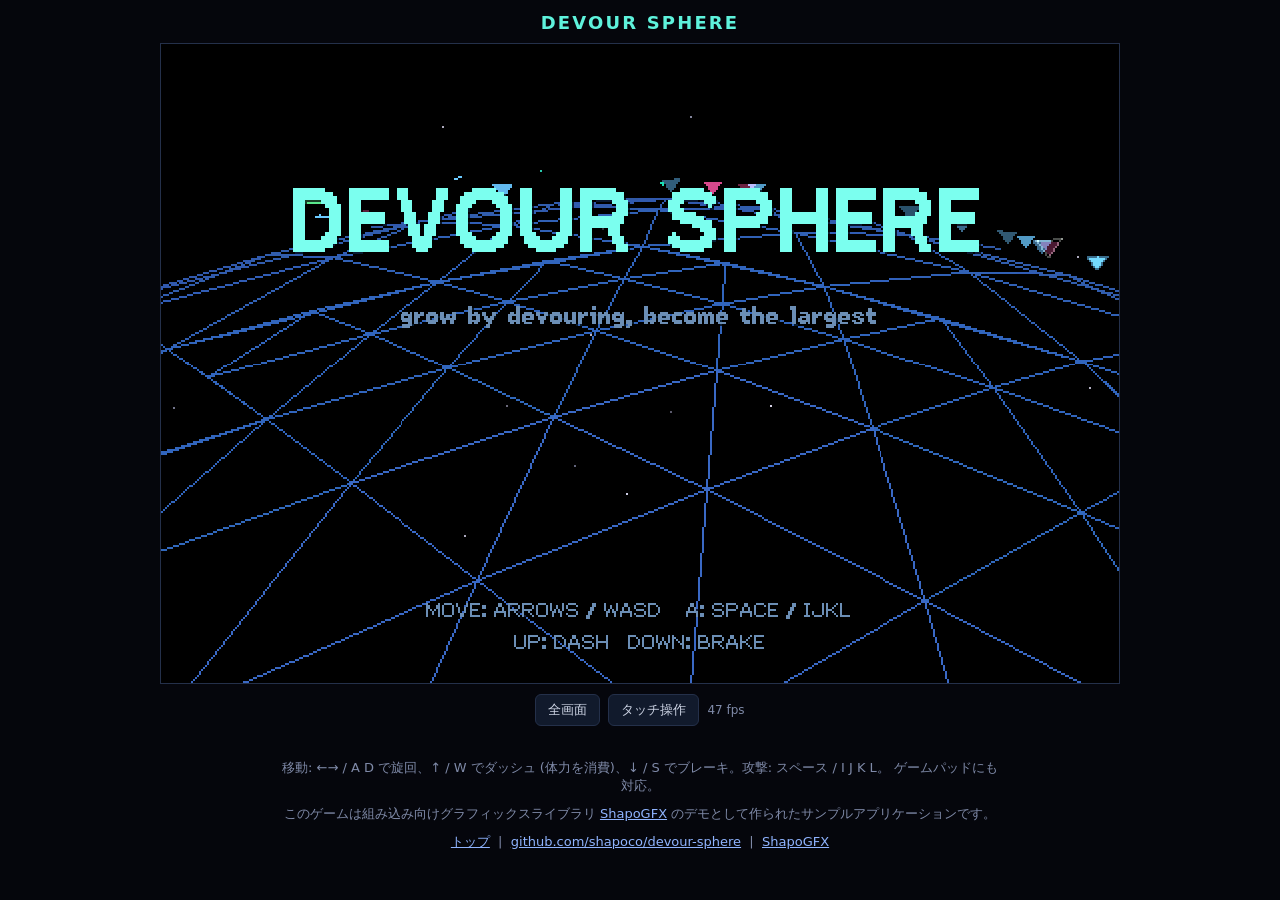
==== docs/play/index.html @ 4bf981f8 "Pick the frame buffer size from the URL: #screen=WxH The renderer already took the size; what was fi" ====
<!DOCTYPE html>
<html lang="ja">
<head>
<meta charset="utf-8">
<meta name="viewport" content="width=device-width, initial-scale=1, viewport-fit=cover">

<!-- Google tag (gtag.js) -->
<script async src="https://www.googletagmanager.com/gtag/js?id=G-KJ53WNQ22G"></script>
<script>
  window.dataLayer = window.dataLayer || [];
  function gtag(){dataLayer.push(arguments);}
  gtag('js', new Date());
  gtag('config', 'G-KJ53WNQ22G');
</script>

<title>Devour Sphere</title>
<meta name="theme-color" content="#05060c">
<meta name="mobile-web-app-capable" content="yes">
<meta name="apple-mobile-web-app-capable" content="yes">
<meta name="apple-mobile-web-app-status-bar-style" content="black">
<meta name="apple-mobile-web-app-title" content="Devour Sphere">
<link rel="manifest" href="manifest.json">
<link rel="apple-touch-icon" href="icon-192.png">
<link rel="stylesheet" href="../style.css">
<style>
  /* Game screen: 480x320 pixels by default (#screen=WxH in the URL picks
     another size, and play.js then overwrites the three variables below);
     scaled up but never wider than the viewport, and the aspect ratio is
     fixed so narrow screens shrink it uniformly. */
  #game {
    --aspect: 480 / 320;
    --aspect-num: 1.5;
    --game-max: 960px;
    width: min(var(--game-max), 100%);
    aspect-ratio: var(--aspect);
    position: relative;
    background: #000;
    border: 1px solid var(--line);
    box-sizing: border-box;
  }
  #screen {
    display: block;
    width: 100%;
    height: 100%;
    image-rendering: pixelated;
    image-rendering: crisp-edges;
    touch-action: none;
    user-select: none;
    -webkit-user-select: none;
  }
  #stage {
    width: 100%;
    display: flex;
    flex-direction: column;
    align-items: center;
    gap: 10px;
  }
  #stage:fullscreen {
    background: #000;
    justify-content: center;
  }
  /* In fullscreen keep the whole stage (screen + pad) visible (desktop) */
  body.touch:not(.mobile) #stage:fullscreen #game { width: min(100%, calc((100vh - 190px) * var(--aspect-num))); }
  body:not(.touch) #stage:fullscreen #game { width: min(100%, calc(100vh * var(--aspect-num))); }
  #toolbar {
    display: flex;
    gap: 8px;
    align-items: center;
    flex-wrap: wrap;
    justify-content: center;
  }
  /* Virtual game pad (touch devices) */
  #pad {
    display: none;
    width: min(960px, 100%);
    justify-content: space-between;
    align-items: center;
    padding: 4px 8px;
    box-sizing: border-box;
    touch-action: none;
    user-select: none;
    -webkit-user-select: none;
  }
  body.touch #pad { display: flex; }
  #dpad {
    width: 150px;
    height: 150px;
    border-radius: 50%;
    background: radial-gradient(circle, #16203a 0 30%, #0c1222 31% 100%);
    border: 1px solid var(--line);
    position: relative;
    touch-action: none;
  }
  #dpad::before, #dpad::after {
    content: "";
    position: absolute;
    background: #24304a;
    border-radius: 6px;
  }
  #dpad::before { left: 50%; top: 10px; width: 30px; height: 130px; margin-left: -15px; }
  #dpad::after { top: 50%; left: 10px; width: 130px; height: 30px; margin-top: -15px; }
  #dpad .knob {
    position: absolute;
    width: 46px;
    height: 46px;
    border-radius: 50%;
    background: #3a4a70;
    left: 50%;
    top: 50%;
    margin: -23px 0 0 -23px;
    pointer-events: none;
    z-index: 1;
  }
  #abtn {
    width: 96px;
    height: 96px;
    border-radius: 50%;
    background: #3a1d24;
    border: 2px solid #b0405a;
    color: #ffd0d8;
    font-size: 28px;
    font-weight: bold;
    display: flex;
    align-items: center;
    justify-content: center;
    touch-action: none;
  }
  #abtn.down { background: #b0405a; }
  #dpad.down { border-color: var(--accent); }

  /* --- Phone layout: the page becomes the game console ------------------
     Portrait: screen on top, pad below. Landscape: the screen fills the
     viewport height and the pad is overlaid on it. Applied by play.js
     (body.mobile) on coarse-pointer devices with a small screen. */
  body.mobile {
    position: fixed;
    inset: 0;
    margin: 0;
    padding: 0;
    height: 100dvh;
    overflow: hidden;
    background: #000;
    touch-action: none;
  }
  body.mobile h1, body.mobile #toolbar, body.mobile .help, body.mobile footer { display: none; }
  body.mobile #status {
    position: fixed;
    left: 0; right: 0; bottom: 4px;
    z-index: 5;
    pointer-events: none;
  }
  body.mobile #stage {
    position: fixed;
    inset: 0;
    width: auto;
    height: 100dvh;
    gap: 0;
    background: #000;
    justify-content: center;
    padding: env(safe-area-inset-top) env(safe-area-inset-right) env(safe-area-inset-bottom) env(safe-area-inset-left);
    box-sizing: border-box;
  }
  body.mobile #game {
    width: 100%;
    max-height: 100%;
    border: none;
  }
  body.mobile #pad {
    display: flex;
    width: 100%;
    flex: 1 1 auto;
    padding: 12px 20px;
    justify-content: space-between;
    align-items: center;
  }
  @media (orientation: landscape) {
    body.mobile #game {
      width: min(100vw, calc(100dvh * var(--aspect-num)));
      height: auto;
    }
    body.mobile #pad {
      position: absolute;
      inset: 0;
      width: auto;
      flex: none;
      padding: 0 16px 16px;
      align-items: flex-end;
      pointer-events: none;
    }
    body.mobile #dpad, body.mobile #abtn {
      pointer-events: auto;
      opacity: 0.55;
    }
  }
  /* First tap: enters fullscreen where the browser allows it */
  #tapstart {
    position: fixed;
    inset: 0;
    z-index: 10;
    display: flex;
    flex-direction: column;
    align-items: center;
    justify-content: center;
    gap: 12px;
    background: rgba(0, 0, 0, 0.7);
    color: #fff;
    font-size: 22px;
    letter-spacing: 0.2em;
    touch-action: none;
  }
  #tapstart small { font-size: 12px; letter-spacing: 0.05em; color: var(--dim); }
  #tapstart[hidden] { display: none; }
</style>
</head>
<body>
<h1>Devour Sphere</h1>
<div id="tapstart" hidden>TAP TO START<small>rotate the phone for a bigger screen</small></div>
<div id="stage">
  <div id="game"><canvas id="screen" width="480" height="320"></canvas></div>
  <div id="pad">
    <div id="dpad"><div class="knob"></div></div>
    <div id="abtn">A</div>
  </div>
</div>
<div id="toolbar">
  <button id="fullscreen" type="button">全画面</button>
  <button id="touchtoggle" type="button">タッチ操作</button>
  <span id="fps"></span>
</div>
<div id="status">Loading...</div>
<p class="help">
  移動: ←→ / A D で旋回、↑ / W でダッシュ (体力を消費)、↓ / S でブレーキ。攻撃: スペース / I J K L。
  ゲームパッドにも対応。
</p>
<p class="help">
  このゲームは組み込み向けグラフィックスライブラリ
  <a href="https://github.com/shapoco/shapo-gfx">ShapoGFX</a> のデモとして作られたサンプルアプリケーションです。
</p>
<footer>
  <a href="../">トップ</a> &nbsp;|&nbsp;
  <a href="https://github.com/shapoco/devour-sphere">github.com/shapoco/devour-sphere</a> &nbsp;|&nbsp;
  <a href="https://github.com/shapoco/shapo-gfx">ShapoGFX</a>
</footer>
<script src="play.js"></script>
<script>startDevourSphere({ wasm: 'devoursphere.wasm' });</script>
</body>
</html>
---- docs/style.css ----
/* Devour Sphere site-wide styles */
:root {
  --bg: #05060c;
  --fg: #cfd6e6;
  --dim: #7f8aa8;
  --accent: #5ef2dc;
  --line: #24304a;
}
html, body {
  margin: 0;
  background: var(--bg);
  color: var(--fg);
  font-family: system-ui, -apple-system, "Segoe UI", Roboto, sans-serif;
}
body {
  min-height: 100vh;
  display: flex;
  flex-direction: column;
  align-items: center;
  gap: 10px;
  padding: 12px 8px 24px;
  box-sizing: border-box;
}
h1 {
  font-size: 18px;
  margin: 0;
  letter-spacing: 0.12em;
  color: var(--accent);
  text-transform: uppercase;
}
a { color: #8fb4ff; }
p { margin: 0; }
.help, footer {
  font-size: 13px;
  color: var(--dim);
  text-align: center;
  max-width: 720px;
}
#status {
  font-size: 13px;
  color: #e0a0a0;
  max-width: 720px;
  min-height: 1em;
  text-align: center;
}
#fps {
  font-size: 12px;
  color: var(--dim);
  min-height: 1em;
}
button {
  background: #111a2c;
  color: var(--fg);
  border: 1px solid var(--line);
  border-radius: 6px;
  padding: 6px 12px;
  font-size: 13px;
  cursor: pointer;
}
button:hover { border-color: var(--accent); }
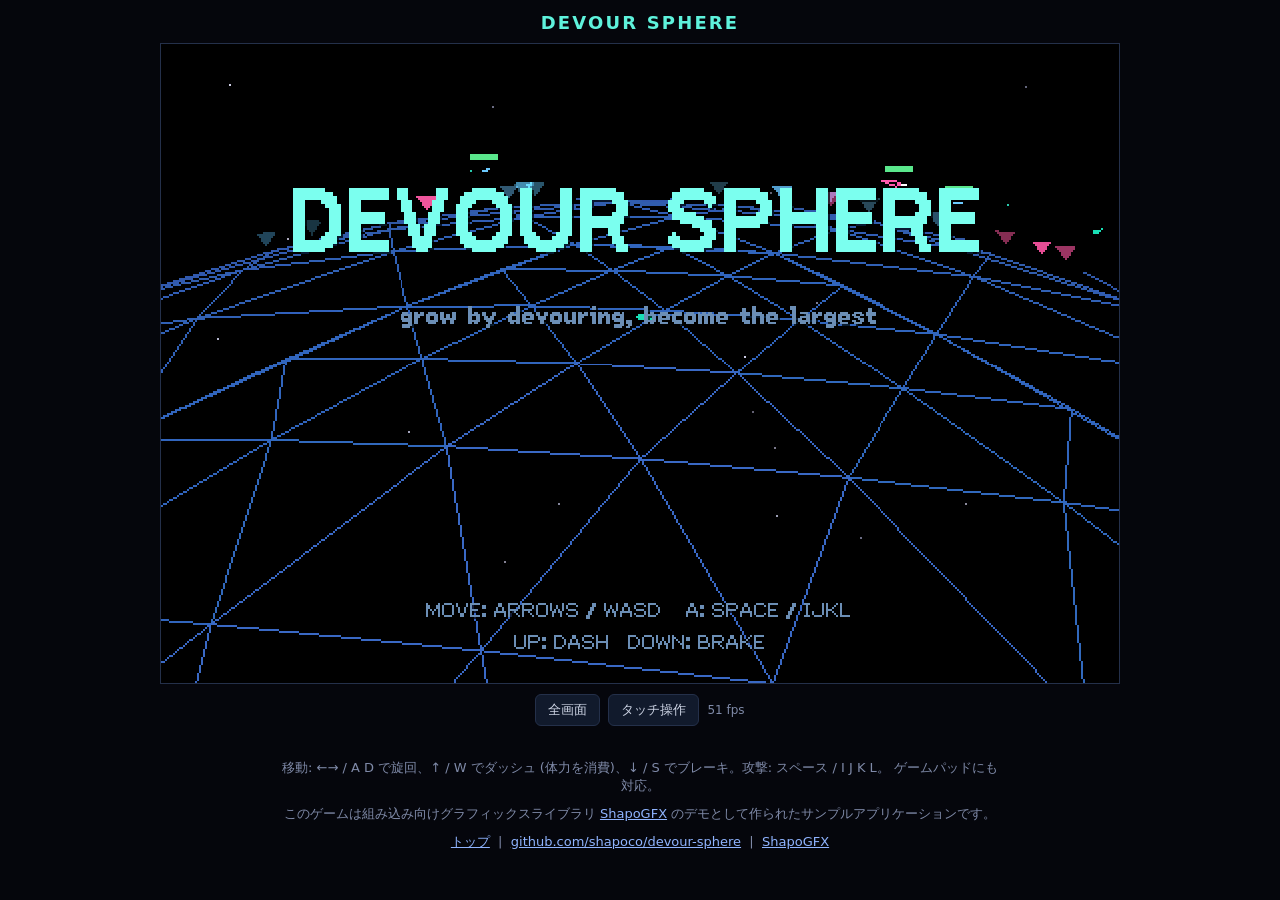
==== commit e7418f07: "The screen size is a query parameter only The fragment form bought nothing here: the size is read on" ====
--- a/docs/play/index.html
+++ b/docs/play/index.html
@@ -23,7 +23,7 @@
 <link rel="apple-touch-icon" href="icon-192.png">
 <link rel="stylesheet" href="../style.css">
 <style>
-  /* Game screen: 480x320 pixels by default (#screen=WxH in the URL picks
+  /* Game screen: 480x320 pixels by default (?screen=WxH in the URL picks
      another size, and play.js then overwrites the three variables below);
      scaled up but never wider than the viewport, and the aspect ratio is
      fixed so narrow screens shrink it uniformly. */
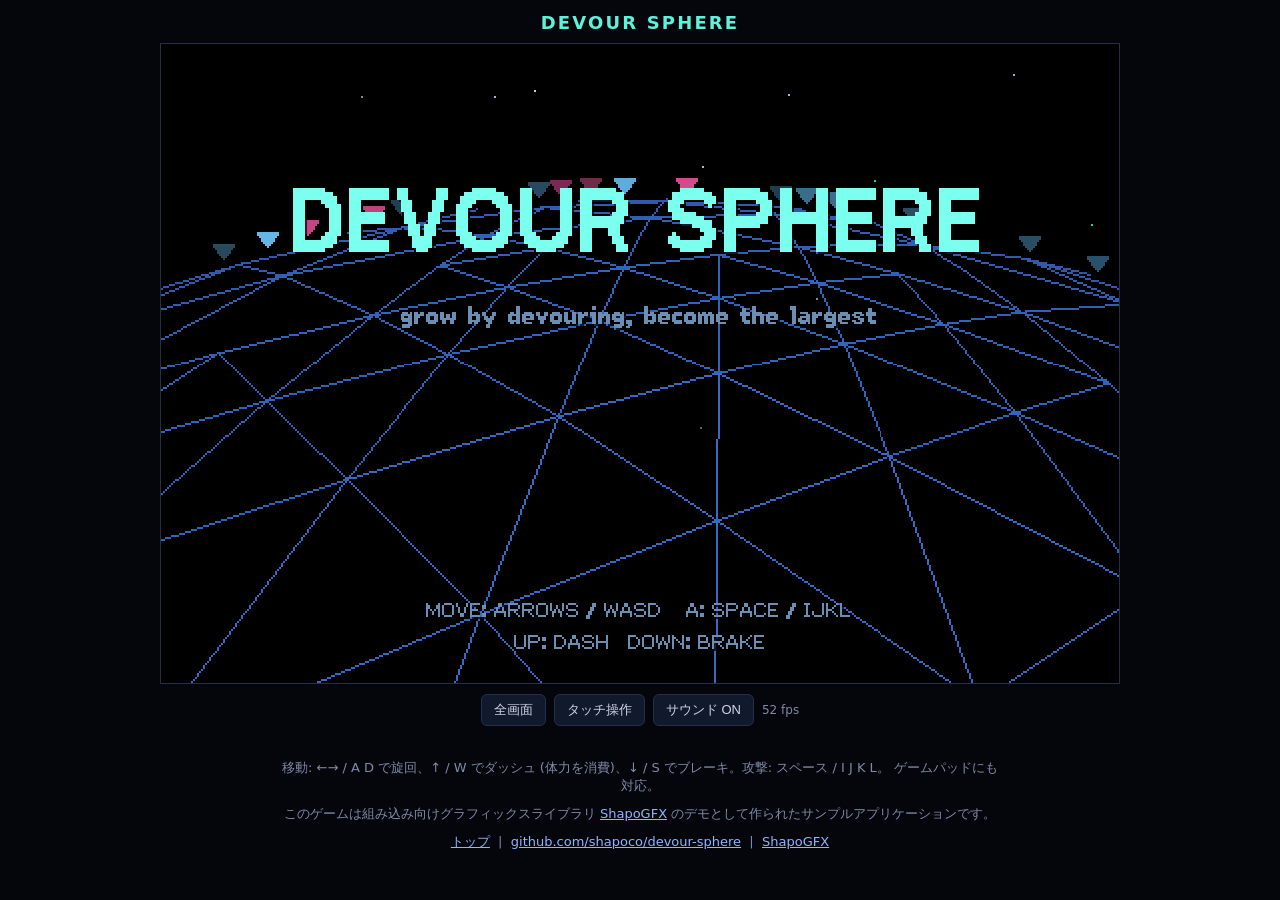
==== commit 629bde65: "Sound effects: the sim requests them per tick, the browser plays them from a PCM pack sim::Game::sou" ====
--- a/docs/play/index.html
+++ b/docs/play/index.html
@@ -225,6 +225,7 @@
 <div id="toolbar">
   <button id="fullscreen" type="button">全画面</button>
   <button id="touchtoggle" type="button">タッチ操作</button>
+  <button id="soundtoggle" type="button">サウンド ON</button>
   <span id="fps"></span>
 </div>
 <div id="status">Loading...</div>
@@ -242,6 +243,6 @@
   <a href="https://github.com/shapoco/shapo-gfx">ShapoGFX</a>
 </footer>
 <script src="play.js"></script>
-<script>startDevourSphere({ wasm: 'devoursphere.wasm' });</script>
+<script>startDevourSphere({ wasm: 'devoursphere.wasm', se: 'se.bin' });</script>
 </body>
 </html>
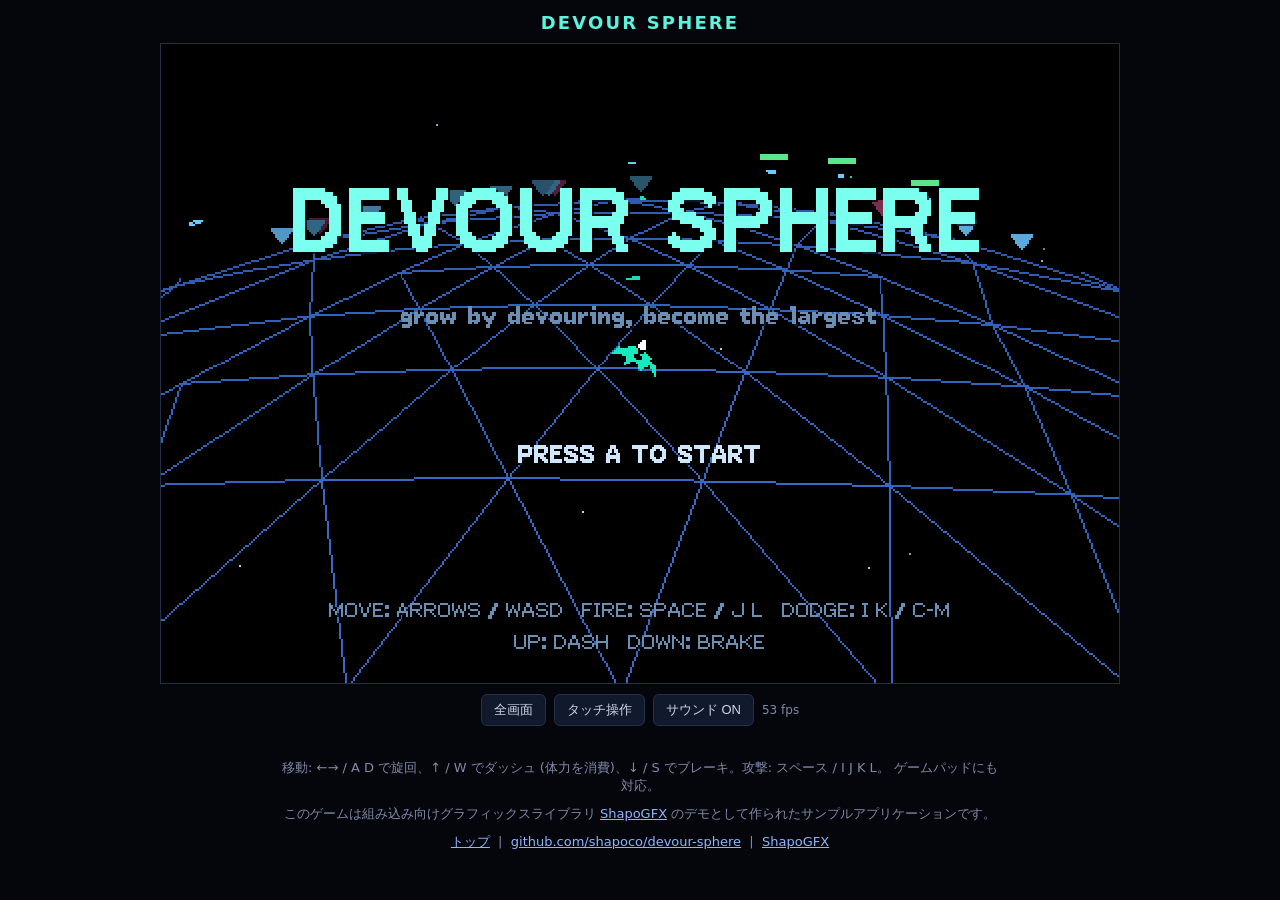
==== commit 2aeaa216: "Difficulty: AI tiers per sphere, damage clamps, weakened giants devourable, emergency dodge (B) The " ====
--- a/docs/play/index.html
+++ b/docs/play/index.html
@@ -111,7 +111,7 @@
     pointer-events: none;
     z-index: 1;
   }
-  #abtn {
+  #abtn, #bbtn {
     width: 96px;
     height: 96px;
     border-radius: 50%;
@@ -126,6 +126,19 @@
     touch-action: none;
   }
   #abtn.down { background: #b0405a; }
+  /* B (dodge): smaller, to the left of and above A */
+  #bbtn {
+    width: 72px;
+    height: 72px;
+    font-size: 22px;
+    background: #1a2438;
+    border-color: #4a80c0;
+    color: #d0e4ff;
+    margin-right: 10px;
+    align-self: flex-start;
+  }
+  #bbtn.down { background: #4a80c0; }
+  #btns { display: flex; align-items: flex-end; }
   #dpad.down { border-color: var(--accent); }
 
   /* --- Phone layout: the page becomes the game console ------------------
@@ -187,7 +200,7 @@
       align-items: flex-end;
       pointer-events: none;
     }
-    body.mobile #dpad, body.mobile #abtn {
+    body.mobile #dpad, body.mobile #btns {
       pointer-events: auto;
       opacity: 0.55;
     }
@@ -219,7 +232,7 @@
   <div id="game"><canvas id="screen" width="480" height="320"></canvas></div>
   <div id="pad">
     <div id="dpad"><div class="knob"></div></div>
-    <div id="abtn">A</div>
+    <div id="btns"><div id="bbtn">B</div><div id="abtn">A</div></div>
   </div>
 </div>
 <div id="toolbar">
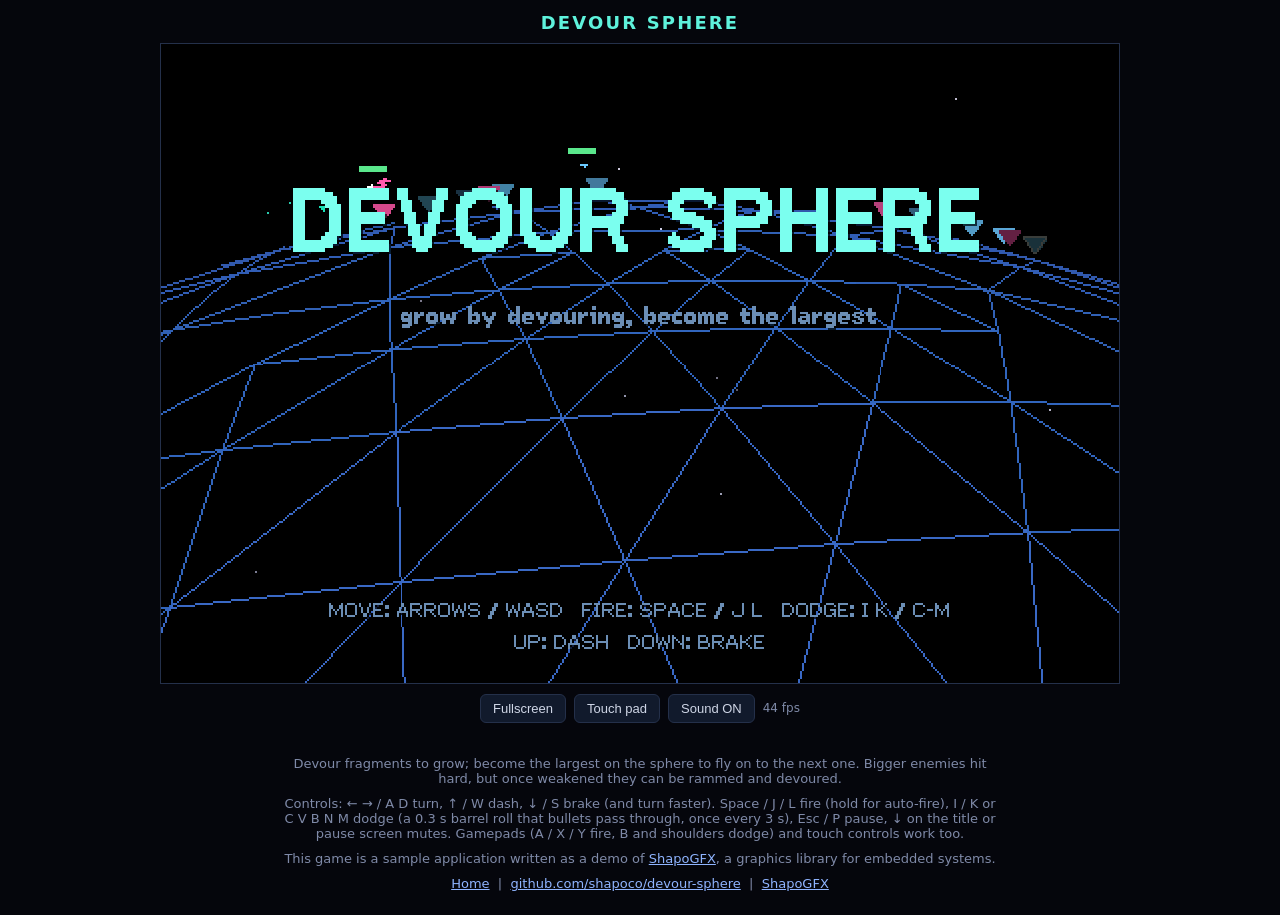
==== commit 2a4e29cf: "Difficulty tightened (the author reached Sphere 10), browser page bilingual The first pass was too s" ====
--- a/docs/play/index.html
+++ b/docs/play/index.html
@@ -13,6 +13,15 @@
   gtag('config', 'G-KJ53WNQ22G');
 </script>
 
+<script>
+  // Japanese for a Japanese browser, English otherwise: the page carries
+  // both, CSS shows one (see html.ja / html.en below)
+  (function () {
+    var ja = /^ja\b/i.test(navigator.language || '');
+    document.documentElement.lang = ja ? 'ja' : 'en';
+    document.documentElement.className += ja ? ' ja' : ' en';
+  })();
+</script>
 <title>Devour Sphere</title>
 <meta name="theme-color" content="#05060c">
 <meta name="mobile-web-app-capable" content="yes">
@@ -223,11 +232,13 @@
   }
   #tapstart small { font-size: 12px; letter-spacing: 0.05em; color: var(--dim); }
   #tapstart[hidden] { display: none; }
+  /* Language: both texts are in the markup, one is shown */
+  html.ja [lang="en"], html.en [lang="ja"] { display: none; }
 </style>
 </head>
 <body>
 <h1>Devour Sphere</h1>
-<div id="tapstart" hidden>TAP TO START<small>rotate the phone for a bigger screen</small></div>
+<div id="tapstart" hidden>TAP TO START<small lang="en">rotate the phone for a bigger screen</small><small lang="ja">横向きにすると画面が大きくなります</small></div>
 <div id="stage">
   <div id="game"><canvas id="screen" width="480" height="320"></canvas></div>
   <div id="pad">
@@ -236,22 +247,43 @@
   </div>
 </div>
 <div id="toolbar">
-  <button id="fullscreen" type="button">全画面</button>
-  <button id="touchtoggle" type="button">タッチ操作</button>
-  <button id="soundtoggle" type="button">サウンド ON</button>
+  <button id="fullscreen" type="button"><span lang="ja">全画面</span><span lang="en">Fullscreen</span></button>
+  <button id="touchtoggle" type="button"><span lang="ja">タッチ操作</span><span lang="en">Touch pad</span></button>
+  <button id="soundtoggle" type="button"><span lang="ja">サウンド ON</span><span lang="en">Sound ON</span></button>
   <span id="fps"></span>
 </div>
 <div id="status">Loading...</div>
-<p class="help">
-  移動: ←→ / A D で旋回、↑ / W でダッシュ (体力を消費)、↓ / S でブレーキ。攻撃: スペース / I J K L。
-  ゲームパッドにも対応。
-</p>
-<p class="help">
+<p class="help" lang="ja">
+  フラグメントを喰らって大きくなり、スフィアで最大の存在になれば次のスフィアへ。
+  大きな敵の弾は痛いが、弱らせれば体当たりで取り込める。
+</p>
+<p class="help" lang="en">
+  Devour fragments to grow; become the largest on the sphere to fly on to the next one.
+  Bigger enemies hit hard, but once weakened they can be rammed and devoured.
+</p>
+<p class="help" lang="ja">
+  操作: ←→ / A D で旋回、↑ / W でダッシュ、↓ / S でブレーキ (旋回が速くなる)。
+  スペース / J L で攻撃 (押したままで連射)、I K / C V B N M で緊急回避
+  (0.3 秒無敵のバレルロール、3 秒に 1 回)、Esc / P でポーズ、タイトル / ポーズ画面の ↓ でミュート。
+  ゲームパッド (A / X / Y: 攻撃、B / ショルダー: 回避) とタッチ操作にも対応。
+</p>
+<p class="help" lang="en">
+  Controls: ← → / A D turn, ↑ / W dash, ↓ / S brake (and turn faster).
+  Space / J / L fire (hold for auto-fire), I / K or C V B N M dodge
+  (a 0.3 s barrel roll that bullets pass through, once every 3 s), Esc / P pause,
+  ↓ on the title or pause screen mutes. Gamepads (A / X / Y fire, B and shoulders dodge)
+  and touch controls work too.
+</p>
+<p class="help" lang="ja">
   このゲームは組み込み向けグラフィックスライブラリ
   <a href="https://github.com/shapoco/shapo-gfx">ShapoGFX</a> のデモとして作られたサンプルアプリケーションです。
 </p>
+<p class="help" lang="en">
+  This game is a sample application written as a demo of
+  <a href="https://github.com/shapoco/shapo-gfx">ShapoGFX</a>, a graphics library for embedded systems.
+</p>
 <footer>
-  <a href="../">トップ</a> &nbsp;|&nbsp;
+  <a href="../"><span lang="ja">トップ</span><span lang="en">Home</span></a> &nbsp;|&nbsp;
   <a href="https://github.com/shapoco/devour-sphere">github.com/shapoco/devour-sphere</a> &nbsp;|&nbsp;
   <a href="https://github.com/shapoco/shapo-gfx">ShapoGFX</a>
 </footer>
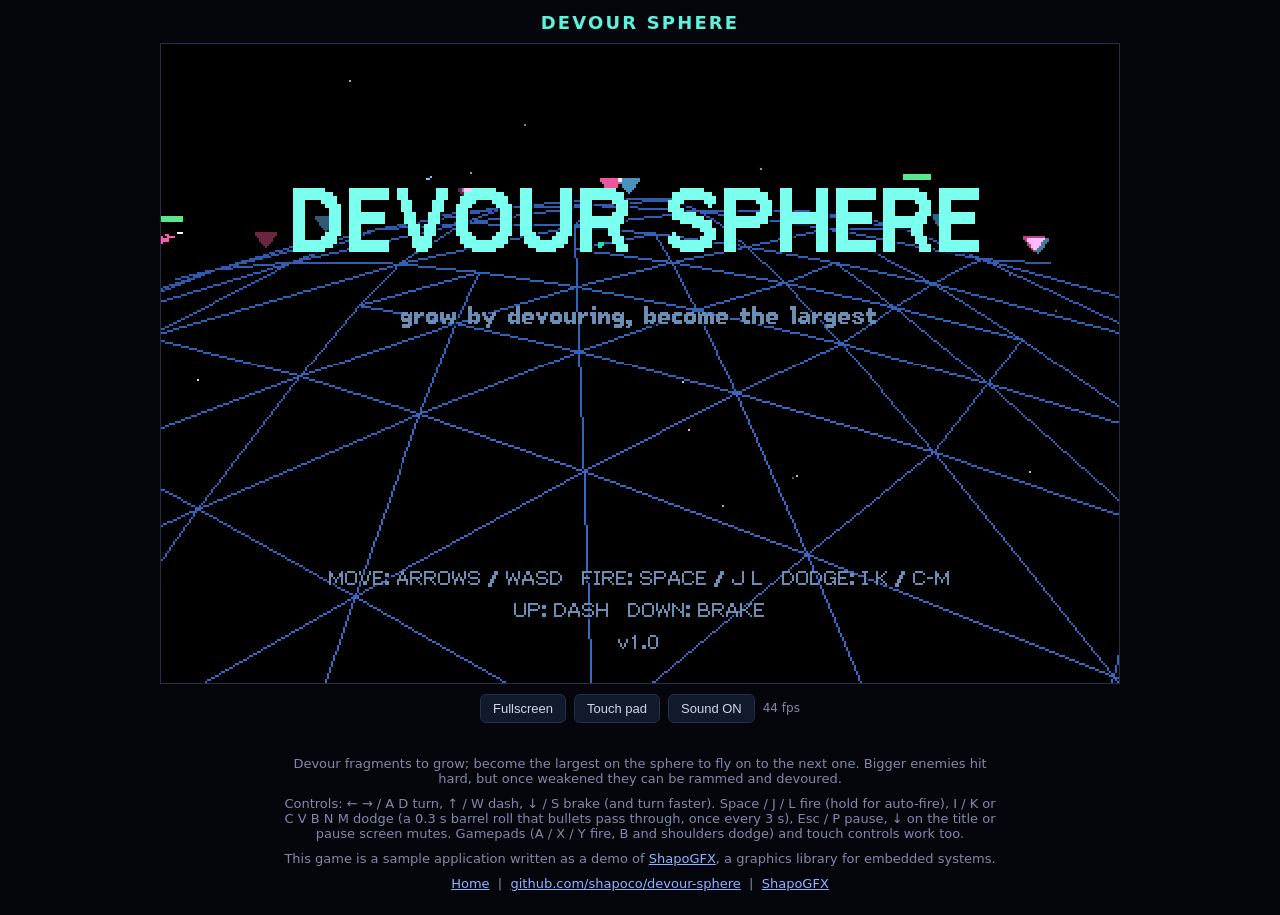
==== commit 00c76e10: "OGP image and X large card, favicon, meta description on both pages Co-Authored-By: Claude Fable 5.1" ====
--- a/docs/play/index.html
+++ b/docs/play/index.html
@@ -23,6 +23,25 @@
   })();
 </script>
 <title>Devour Sphere</title>
+<meta name="description" content="サイバー空間のエンティティとしてフラグメントを喰らい、スフィアで最大の存在を目指すシューティングゲーム。ブラウザ (WebAssembly) でそのまま遊べます。 / A shooter: devour fragments in cyberspace to become the largest being on the sphere. Plays right in the browser (WebAssembly).">
+<link rel="icon" href="../favicon.ico" sizes="16x16 32x32 48x48">
+<link rel="icon" type="image/png" sizes="512x512" href="../play/icon-512.png">
+
+<!-- OGP / X card -->
+<meta property="og:type" content="website">
+<meta property="og:site_name" content="Devour Sphere">
+<meta property="og:title" content="Devour Sphere">
+<meta property="og:description" content="サイバー空間のエンティティとしてフラグメントを喰らい、スフィアで最大の存在を目指すシューティングゲーム。ブラウザ (WebAssembly) でそのまま遊べます。 / A shooter: devour fragments in cyberspace to become the largest being on the sphere. Plays right in the browser (WebAssembly).">
+<meta property="og:url" content="https://shapoco.github.io/devour-sphere/play/">
+<meta property="og:image" content="https://shapoco.github.io/devour-sphere/image/ogp_image.png">
+<meta property="og:image:width" content="958">
+<meta property="og:image:height" content="538">
+<meta property="og:locale" content="ja_JP">
+<meta property="og:locale:alternate" content="en_US">
+<meta name="twitter:card" content="summary_large_image">
+<meta name="twitter:title" content="Devour Sphere">
+<meta name="twitter:description" content="サイバー空間のエンティティとしてフラグメントを喰らい、スフィアで最大の存在を目指すシューティングゲーム。ブラウザ (WebAssembly) でそのまま遊べます。 / A shooter: devour fragments in cyberspace to become the largest being on the sphere. Plays right in the browser (WebAssembly).">
+<meta name="twitter:image" content="https://shapoco.github.io/devour-sphere/image/ogp_image.png">
 <meta name="theme-color" content="#05060c">
 <meta name="mobile-web-app-capable" content="yes">
 <meta name="apple-mobile-web-app-capable" content="yes">
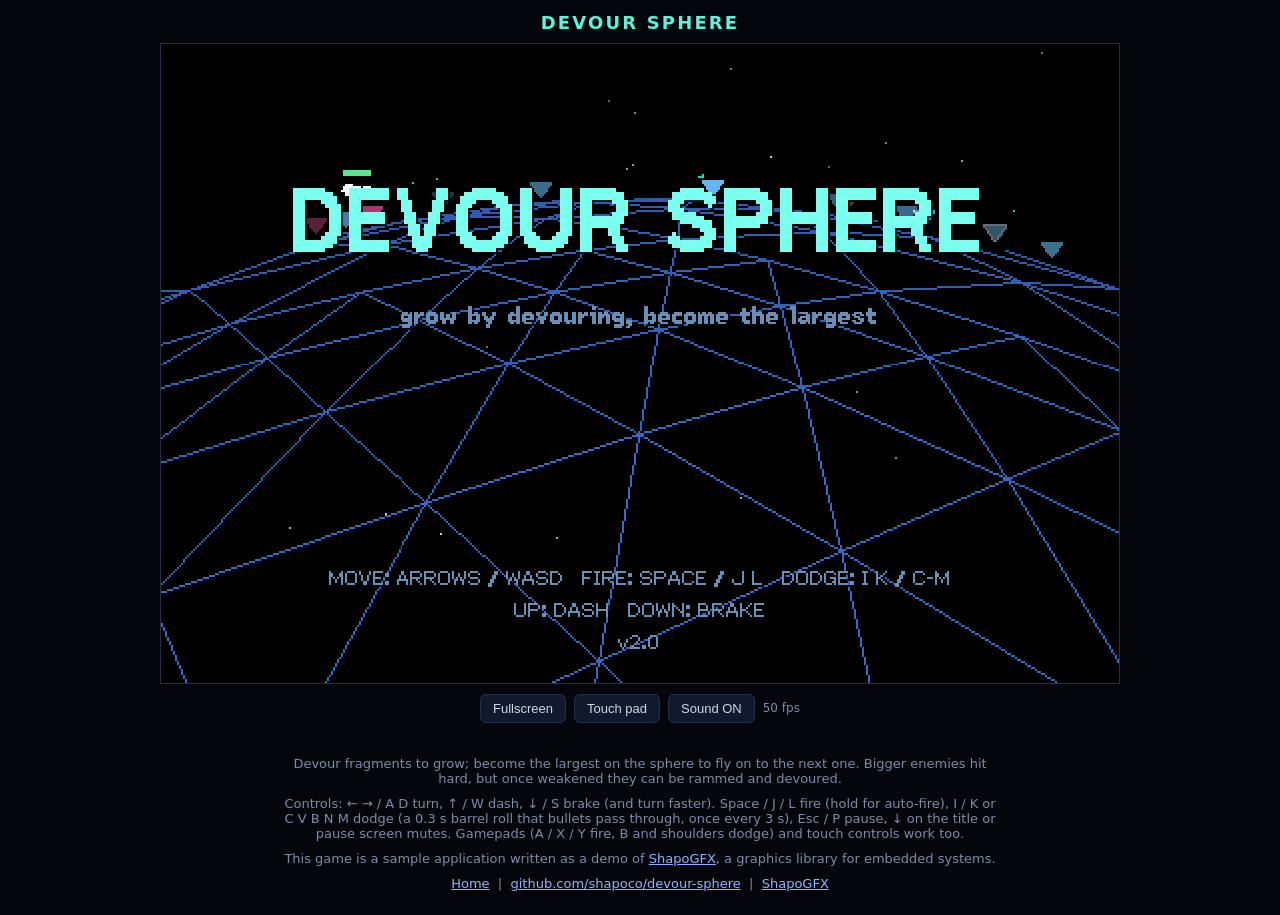
==== commit a215f602: "Rename the OGP image to ogp_image_v2.png to bust the X card cache X cached the 404 from when the fil" ====
--- a/docs/play/index.html
+++ b/docs/play/index.html
@@ -33,7 +33,7 @@
 <meta property="og:title" content="Devour Sphere">
 <meta property="og:description" content="サイバー空間のエンティティとしてフラグメントを喰らい、スフィアで最大の存在を目指すシューティングゲーム。ブラウザ (WebAssembly) でそのまま遊べます。 / A shooter: devour fragments in cyberspace to become the largest being on the sphere. Plays right in the browser (WebAssembly).">
 <meta property="og:url" content="https://shapoco.github.io/devour-sphere/play/">
-<meta property="og:image" content="https://shapoco.github.io/devour-sphere/image/ogp_image.png">
+<meta property="og:image" content="https://shapoco.github.io/devour-sphere/image/ogp_image_v2.png">
 <meta property="og:image:width" content="958">
 <meta property="og:image:height" content="538">
 <meta property="og:locale" content="ja_JP">
@@ -41,7 +41,7 @@
 <meta name="twitter:card" content="summary_large_image">
 <meta name="twitter:title" content="Devour Sphere">
 <meta name="twitter:description" content="サイバー空間のエンティティとしてフラグメントを喰らい、スフィアで最大の存在を目指すシューティングゲーム。ブラウザ (WebAssembly) でそのまま遊べます。 / A shooter: devour fragments in cyberspace to become the largest being on the sphere. Plays right in the browser (WebAssembly).">
-<meta name="twitter:image" content="https://shapoco.github.io/devour-sphere/image/ogp_image.png">
+<meta name="twitter:image" content="https://shapoco.github.io/devour-sphere/image/ogp_image_v2.png">
 <meta name="theme-color" content="#05060c">
 <meta name="mobile-web-app-capable" content="yes">
 <meta name="apple-mobile-web-app-capable" content="yes">
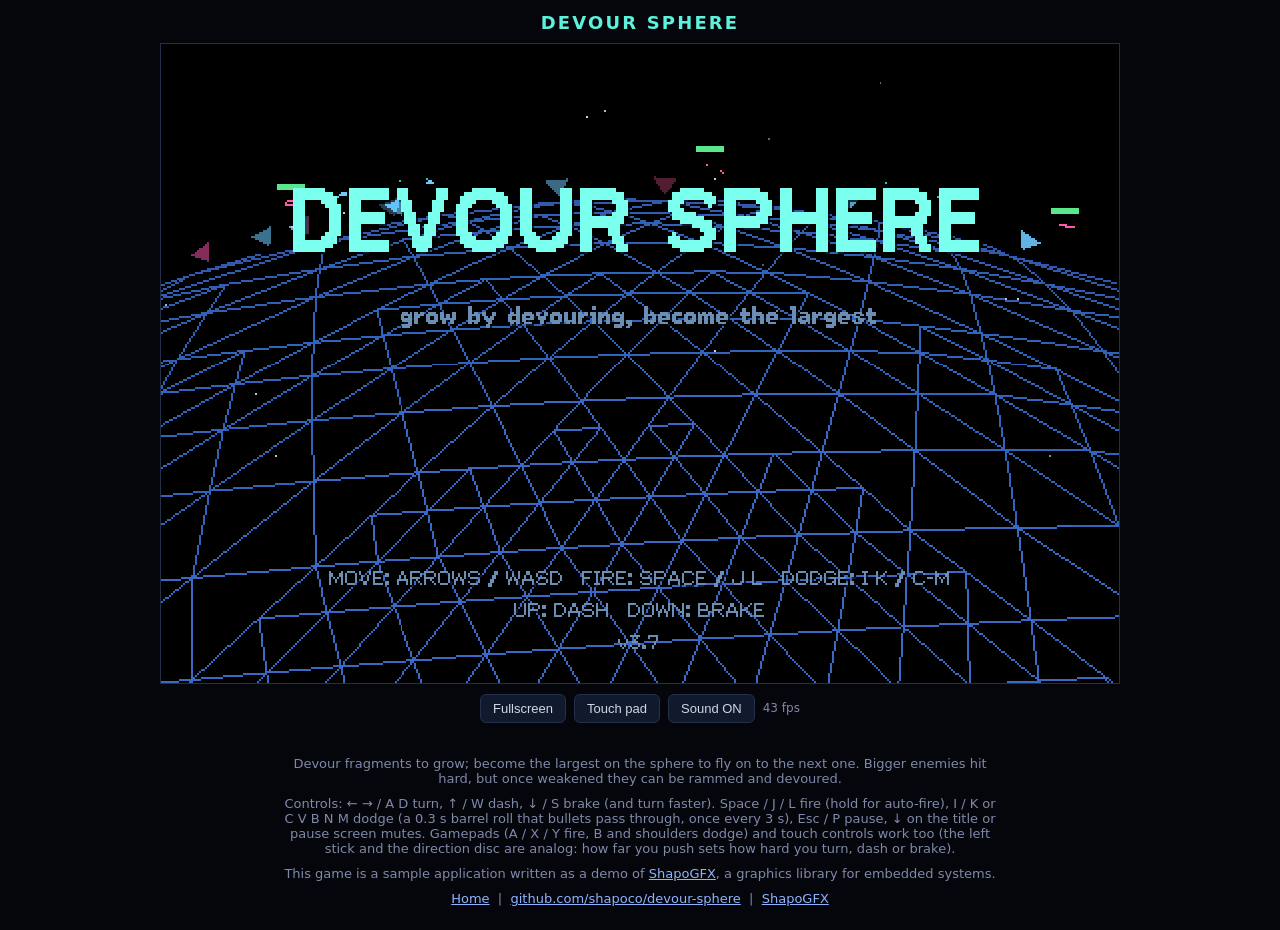
==== commit 1646c04a: "Analog direction on every port (core 3.7 sim::Input) - Xiamocon, PicoSystem, ESPboy, CLI: digital pa" ====
--- a/docs/play/index.html
+++ b/docs/play/index.html
@@ -284,14 +284,16 @@
   操作: ←→ / A D で旋回、↑ / W でダッシュ、↓ / S でブレーキ (旋回が速くなる)。
   スペース / J L で攻撃 (押したままで連射)、I K / C V B N M で緊急回避
   (0.3 秒無敵のバレルロール、3 秒に 1 回)、Esc / P でポーズ、タイトル / ポーズ画面の ↓ でミュート。
-  ゲームパッド (A / X / Y: 攻撃、B / ショルダー: 回避) とタッチ操作にも対応。
+  ゲームパッド (A / X / Y: 攻撃、B / ショルダー: 回避) とタッチ操作にも対応
+  (左スティックと方向ディスクはアナログで、倒した量で旋回・ダッシュ・ブレーキの強さが変わる)。
 </p>
 <p class="help" lang="en">
   Controls: ← → / A D turn, ↑ / W dash, ↓ / S brake (and turn faster).
   Space / J / L fire (hold for auto-fire), I / K or C V B N M dodge
   (a 0.3 s barrel roll that bullets pass through, once every 3 s), Esc / P pause,
   ↓ on the title or pause screen mutes. Gamepads (A / X / Y fire, B and shoulders dodge)
-  and touch controls work too.
+  and touch controls work too (the left stick and the direction disc are analog:
+  how far you push sets how hard you turn, dash or brake).
 </p>
 <p class="help" lang="ja">
   このゲームは組み込み向けグラフィックスライブラリ
